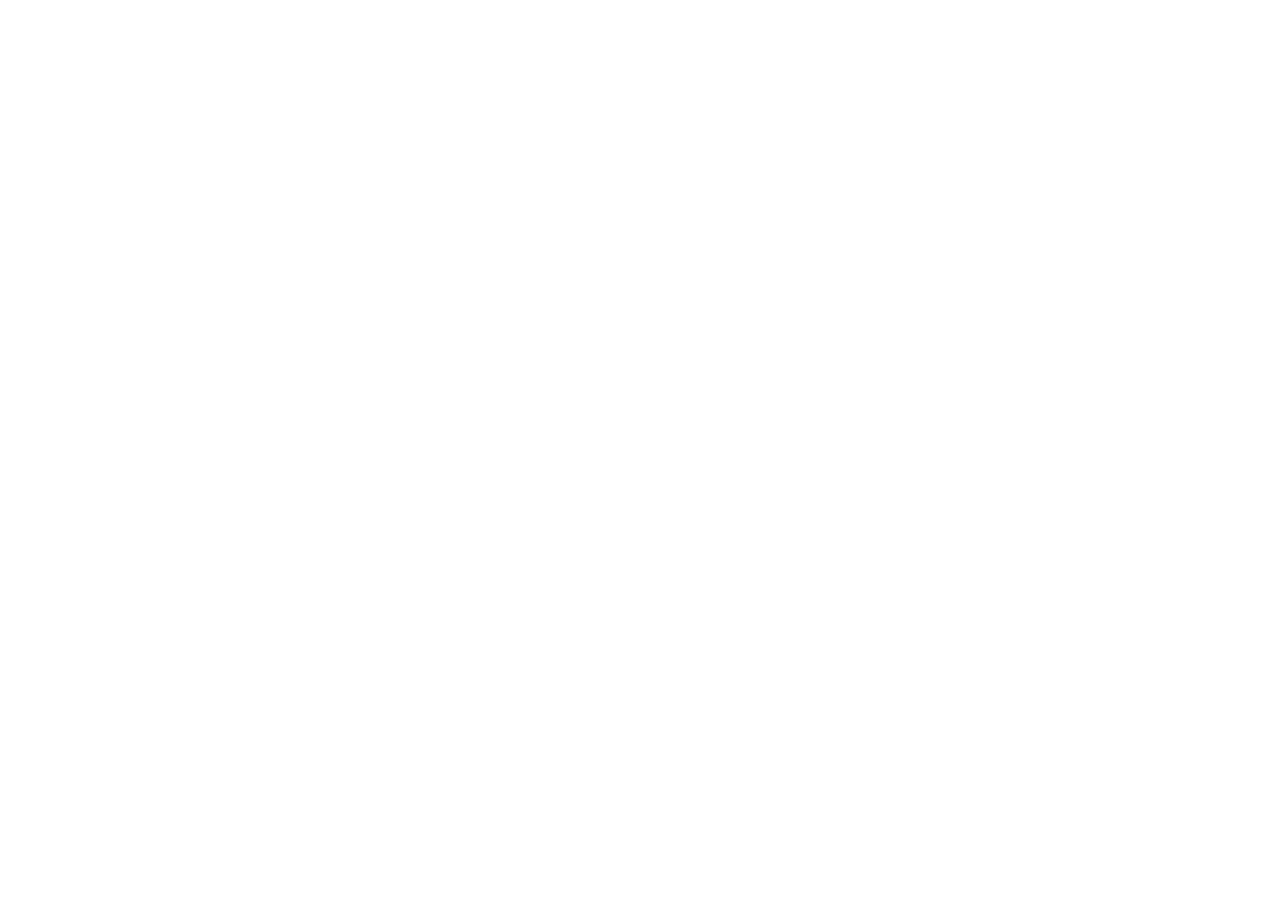
==== index.html @ 84afa35d "Initial commit" ====
<!DOCTYPE html>
<html lang="en">
<head>
    <meta charset="UTF-8">
    <meta name="viewport" content="width=device-width, initial-scale=1.0">
    <title>Module 4 Project</title>
</head>
<body>
    <div class="container">
        <div class="anchor"></div>
    </div>
    <script src="/src/app.js"></script>
</body>
</html>
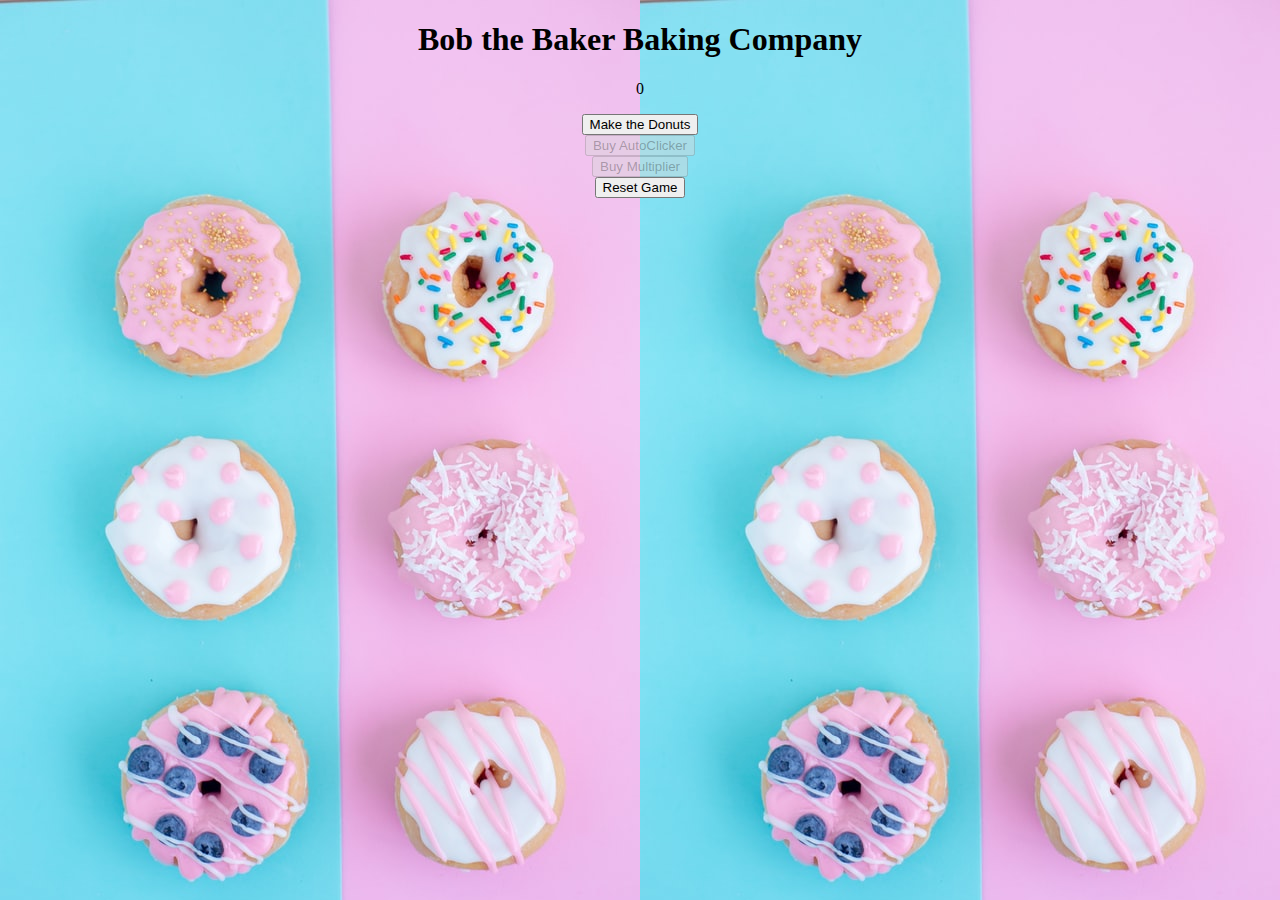
==== commit cb34eb18: "working buttons" ====
--- a/index.html
+++ b/index.html
@@ -1,14 +1,35 @@
 <!DOCTYPE html>
 <html lang="en">
+
+</html>
+
 <head>
     <meta charset="UTF-8">
     <meta name="viewport" content="width=device-width, initial-scale=1.0">
-    <title>Module 4 Project</title>
+    <link href="src/css/style.css" rel="stylesheet" />
+    <title>Bob the Baker Baking Company</title>
 </head>
+
 <body>
+    <h1>Bob the Baker Baking Company</h1>
+    <nav>
+        <!-- <ul>
+            <li>About Bob the Baker Baking Company</li>
+            <li>Donut Maker, inspired by Cookie Clicker</li>
+            <li>About the Developer</li>
+        </ul> -->
+    </nav>
+    <p class="donutCount">Display Donut Count</p>
+    <div class="donutMaker"><button class="makeDonutButton">Make the Donuts</button></div>
+    <div class="autoClicker"><button class="autoClickerButton">Buy AutoClicker</button></div>
+    <div class="clickMultiplier"><button class="buyMultiplier">Buy Multiplier</button></div>
+    <div class="reset"><button class="resetGame">Reset Game</button></div>
     <div class="container">
         <div class="anchor"></div>
     </div>
-    <script src="/src/app.js"></script>
+
+    <!-- <script src="/src/js/DonutMaker.js" type="module"></script> -->
+    <script src="./src/js/app.js"></script>
 </body>
+
 </html>--- a/src/css/style.css
+++ b/src/css/style.css
@@ -0,0 +1,6 @@
+body {
+  background-color: rgb(214, 191, 164);
+  background-image: url("/src/images/fancydonuts.jpg");
+  background-repeat: repeat-x;
+  text-align: center;
+}
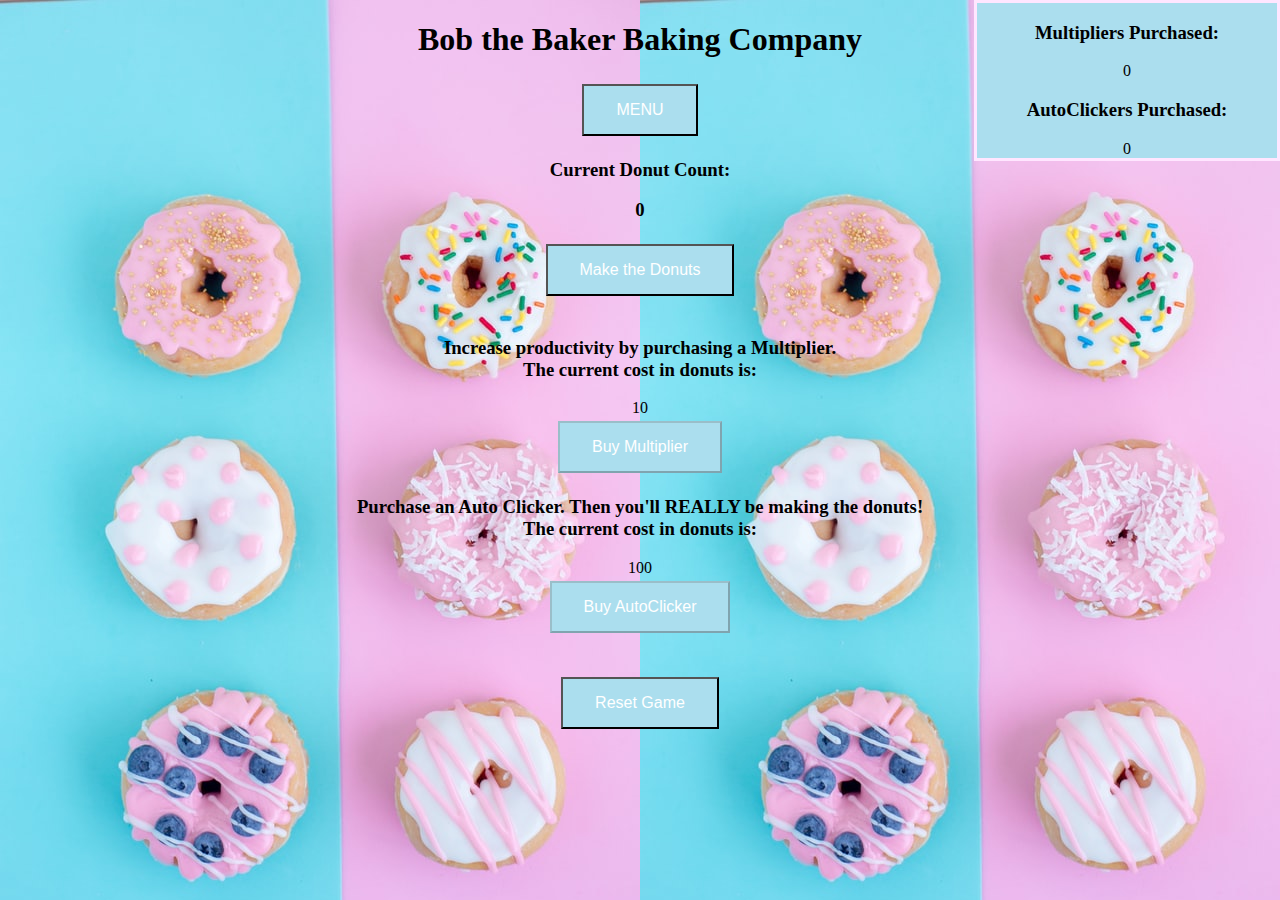
==== commit 7dd9ec27: "All counters work!" ====
--- a/index.html
+++ b/index.html
@@ -12,24 +12,47 @@
 
 <body>
     <h1>Bob the Baker Baking Company</h1>
-    <nav>
-        <!-- <ul>
-            <li>About Bob the Baker Baking Company</li>
-            <li>Donut Maker, inspired by Cookie Clicker</li>
-            <li>About the Developer</li>
-        </ul> -->
-    </nav>
-    <p class="donutCount">Display Donut Count</p>
-    <div class="donutMaker"><button class="makeDonutButton">Make the Donuts</button></div>
-    <div class="autoClicker"><button class="autoClickerButton">Buy AutoClicker</button></div>
-    <div class="clickMultiplier"><button class="buyMultiplier">Buy Multiplier</button></div>
-    <div class="reset"><button class="resetGame">Reset Game</button></div>
-    <div class="container">
-        <div class="anchor"></div>
+    <div class="dropdown">
+        <button class="dropdown">MENU</button>
+        <div class="dropdown-content">
+            <a href="/bob.html">About Bob the Baker Baking Company</a>
+            <a href="https://orteil.dashnet.org/cookieclicker/">Donut Maker is inspired by Cookie Clicker</a>
+            <a href="/contact.html">About the Developer</a>
+        </div>
     </div>
 
-    <!-- <script src="/src/js/DonutMaker.js" type="module"></script> -->
-    <script src="./src/js/app.js"></script>
+    <h3>Current Donut Count:</h3>
+    <h3 class="donutCount">Display Donut Count</h3>
+    <div class="donutMaker"><button class="makeDonutButton">Make the Donuts</button></div>
+    <br>
+
+    <div class="fixed">
+        <h3>Multipliers Purchased:</h3>
+        <div class="multiplierCount">Multiplier Count</div>
+        <h3>AutoClickers Purchased:</h3>
+        <div class="autoClickerCount">Auto Clicker Count</div>
+    </div>
+
+    <h3>Increase productivity by purchasing a Multiplier. <br>
+        The current cost in donuts is:</h3>
+    <div class="multiplierCost">Multiplier Cost</div>
+    <div class="clickMultiplier"><button class="buyMultiplier">Buy Multiplier</button></div>
+
+
+
+    <h3>Purchase an Auto Clicker. Then you'll REALLY be making the donuts! 
+        <br>
+        The current cost in donuts is:</h3>
+    <div class="autoClickerCost">Auto Clicker Cost</div>
+    <div class="autoClicker"><button class="autoClickerButton">Buy AutoClicker</button></div>
+
+    <br>
+    <br>
+    <div class="reset"><button class="resetGame">Reset Game</button></div>
+
+
+    <script src="./src/js/app.js" type="module"></script>
+    <!-- <script src="./src/js/DonutMaker.js"></script> -->
 </body>
 
 </html>--- a/src/css/style.css
+++ b/src/css/style.css
@@ -1,6 +1,86 @@
 body {
   background-color: rgb(214, 191, 164);
   background-image: url("/src/images/fancydonuts.jpg");
-  background-repeat: repeat-x;
   text-align: center;
 }
+
+
+button {
+  background-color: rgb(171, 222, 238);
+  color: white;
+  padding: 15px 32px;
+  text-align: center;
+  text-decoration: none;
+  display: inline-block;
+  font-size: 16px;
+  margin: 4px 2px;
+  cursor: pointer;
+}
+
+.dropbtn {
+  background-color: pink;
+  color: white;
+  padding: 10px;
+  font-size: 12px;
+  border: none;
+  cursor: pointer;
+}
+
+/* The container <div> - needed to position the dropdown content */
+.dropdown {
+  position: relative;
+  display: inline-block;
+  justify-content: left;
+}
+
+/* Dropdown Content (Hidden by Default) */
+.dropdown-content {
+  display: none;
+  position: absolute;
+  background-color: #ffe6ff;
+  min-width: 300px;
+  box-shadow: 0px 8px 16px 0px rgba(0, 0, 0, 0.2);
+  z-index: 1;
+}
+
+/* Links inside the dropdown */
+.dropdown-content a {
+  color: black;
+  padding: 12px 16px;
+  text-decoration: none;
+  display: block;
+}
+
+/* Change color of dropdown links on hover */
+.dropdown-content a:hover {
+  background-color: #f1f1f1;
+}
+
+/* Show the dropdown menu on hover */
+.dropdown:hover .dropdown-content {
+  display: block;
+}
+
+/* Change the background color of the dropdown button when the dropdown content is shown */
+.dropdown:hover .dropbtn {
+  background-color: #f1f1f1;
+}
+
+.box {
+  text-align: center;
+  margin: auto;
+  width: 300px;
+  height: 600px;
+  padding: 15px;
+  box-sizing: border-box;
+  border: 3px solid #ffe6ff;
+  background-color: rgb(171, 222, 238);
+}
+div.fixed {
+  position: fixed;
+  top: 0;
+  right: 0;
+  width: 300px;
+  border: 3px solid #ffe6ff;
+  background-color: rgb(171, 222, 238);
+}
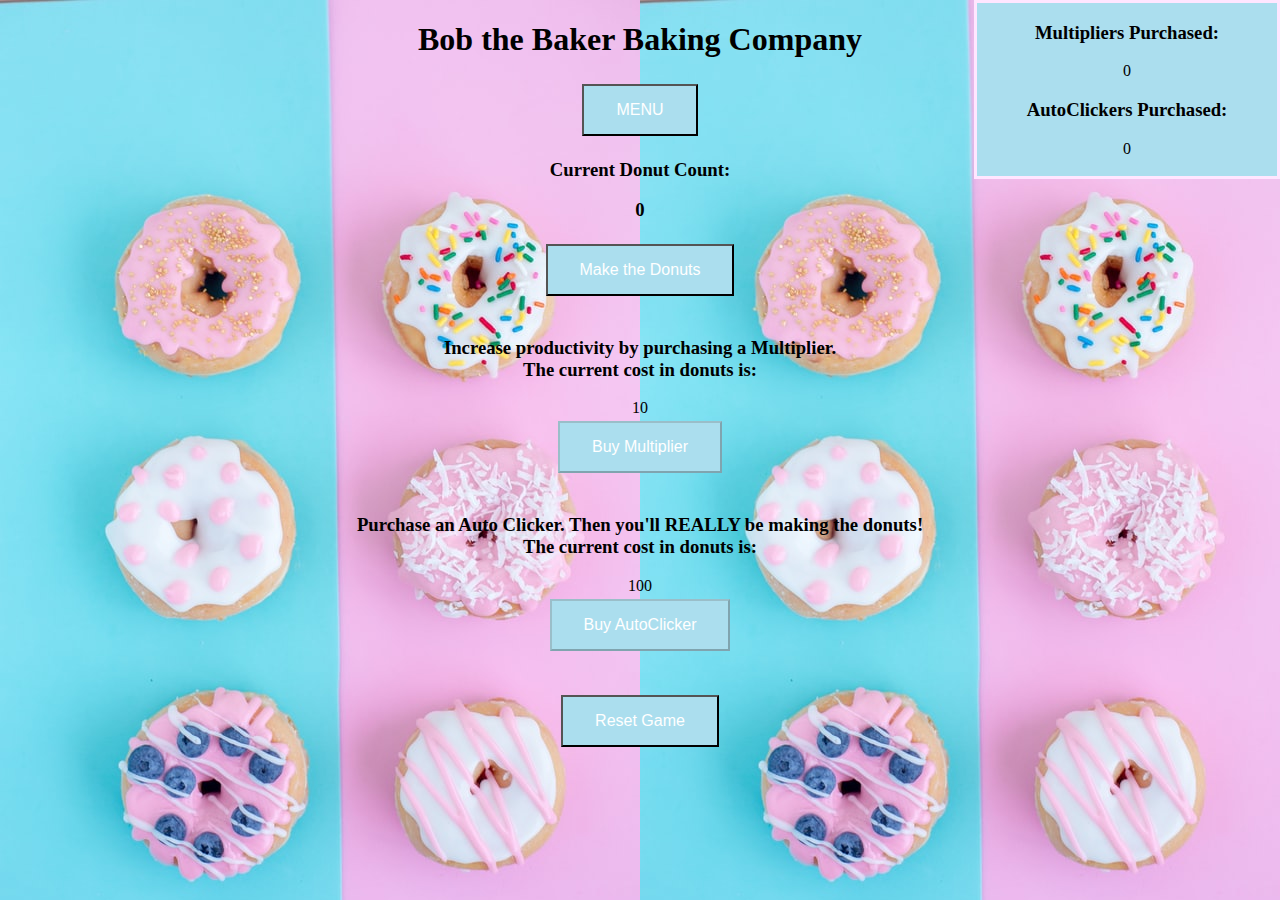
==== commit dda5fce3: "All functions work!" ====
--- a/index.html
+++ b/index.html
@@ -31,18 +31,18 @@
         <div class="multiplierCount">Multiplier Count</div>
         <h3>AutoClickers Purchased:</h3>
         <div class="autoClickerCount">Auto Clicker Count</div>
+        <br>
     </div>
 
     <h3>Increase productivity by purchasing a Multiplier. <br>
         The current cost in donuts is:</h3>
     <div class="multiplierCost">Multiplier Cost</div>
     <div class="clickMultiplier"><button class="buyMultiplier">Buy Multiplier</button></div>
-
-
-
-    <h3>Purchase an Auto Clicker. Then you'll REALLY be making the donuts! 
+    <br>
+    <h3>Purchase an Auto Clicker. Then you'll REALLY be making the donuts!
         <br>
-        The current cost in donuts is:</h3>
+        The current cost in donuts is:
+    </h3>
     <div class="autoClickerCost">Auto Clicker Cost</div>
     <div class="autoClicker"><button class="autoClickerButton">Buy AutoClicker</button></div>
 
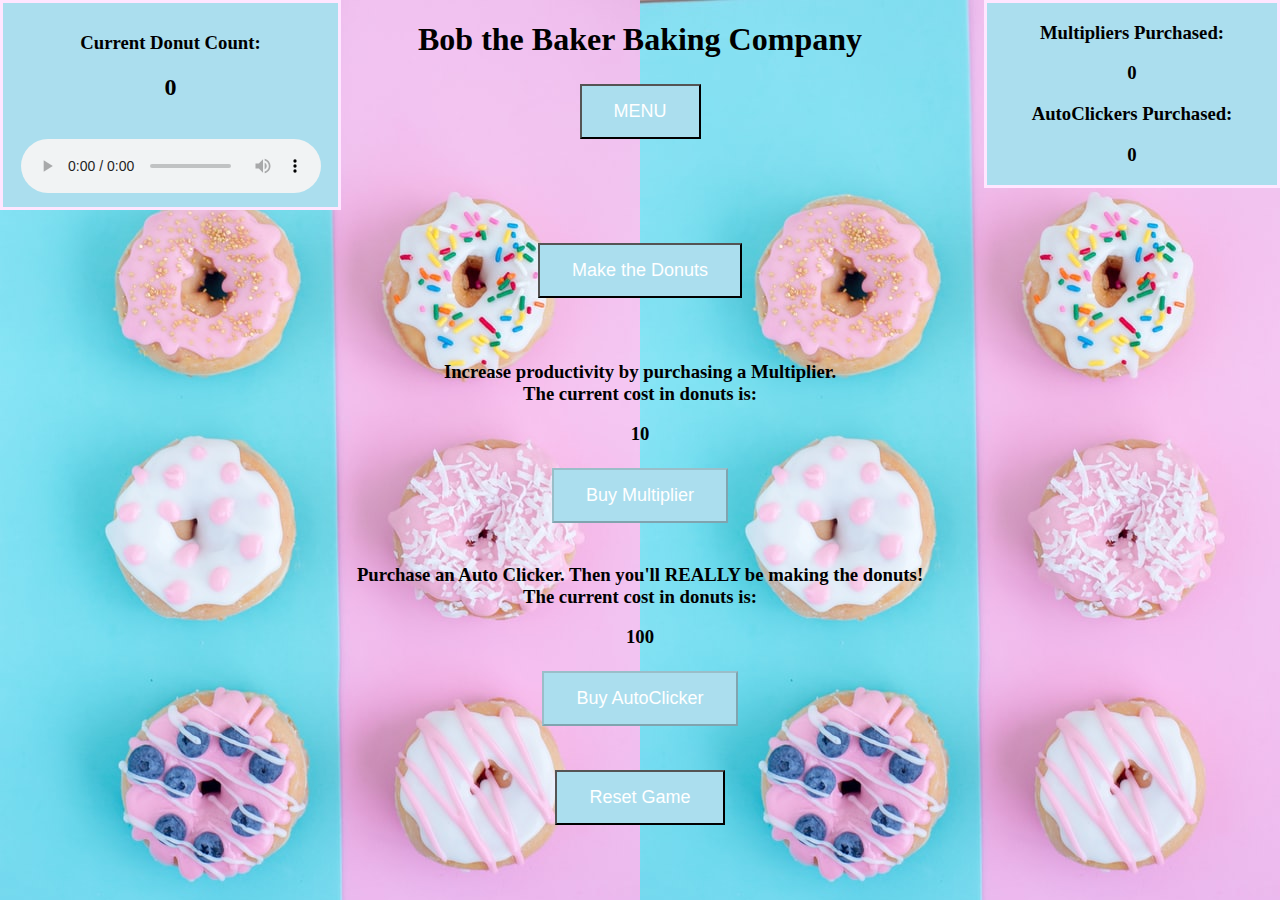
==== commit cdd1f477: "Added audio and rounded integers." ====
--- a/index.html
+++ b/index.html
@@ -21,29 +21,37 @@
         </div>
     </div>
 
-    <h3>Current Donut Count:</h3>
-    <h3 class="donutCount">Display Donut Count</h3>
-    <div class="donutMaker"><button class="makeDonutButton">Make the Donuts</button></div>
+    <div class="fixed2">
+        <h3>Current Donut Count:</h3>
+        <h2 class="donutCount">Display Donut Count</h2>
+        <br>
+        <audio controls loop>
+            <source src="src/sound/jeopardy.mp3" type="audio/mpeg">
+            Your browser does not support this audio element.
+        </audio>
+    </div>
     <br>
 
     <div class="fixed">
         <h3>Multipliers Purchased:</h3>
-        <div class="multiplierCount">Multiplier Count</div>
+        <h3 class="multiplierCount">Multiplier Count</h3>
         <h3>AutoClickers Purchased:</h3>
-        <div class="autoClickerCount">Auto Clicker Count</div>
-        <br>
+        <h3 class="autoClickerCount">Auto Clicker Count</h3>
     </div>
+    <br>
+    <br>
+    <div class="donutMaker"><button class="makeDonutButton">Make the Donuts</button></div>
 
     <h3>Increase productivity by purchasing a Multiplier. <br>
         The current cost in donuts is:</h3>
-    <div class="multiplierCost">Multiplier Cost</div>
+    <h3 class="multiplierCost">Multiplier Cost</h3>
     <div class="clickMultiplier"><button class="buyMultiplier">Buy Multiplier</button></div>
     <br>
     <h3>Purchase an Auto Clicker. Then you'll REALLY be making the donuts!
         <br>
         The current cost in donuts is:
     </h3>
-    <div class="autoClickerCost">Auto Clicker Cost</div>
+    <h3 class="autoClickerCost">Auto Clicker Cost</h3>
     <div class="autoClicker"><button class="autoClickerButton">Buy AutoClicker</button></div>
 
     <br>
--- a/src/css/style.css
+++ b/src/css/style.css
@@ -3,7 +3,6 @@
   background-image: url("/src/images/fancydonuts.jpg");
   text-align: center;
 }
-
 
 button {
   background-color: rgb(171, 222, 238);
@@ -12,7 +11,7 @@
   text-align: center;
   text-decoration: none;
   display: inline-block;
-  font-size: 16px;
+  font-size: 18px;
   margin: 4px 2px;
   cursor: pointer;
 }
@@ -70,17 +69,34 @@
   text-align: center;
   margin: auto;
   width: 300px;
-  height: 600px;
+  height: 650px;
   padding: 15px;
   box-sizing: border-box;
   border: 3px solid #ffe6ff;
   background-color: rgb(171, 222, 238);
 }
+.donutMaker {
+  padding-top: 60px;
+  padding-bottom: 40px;
+}
+
 div.fixed {
   position: fixed;
   top: 0;
   right: 0;
-  width: 300px;
+  width: 290px;
   border: 3px solid #ffe6ff;
   background-color: rgb(171, 222, 238);
 }
+div.fixed2 {
+  position: fixed;
+  top: 0;
+  left: 0;
+  width: 315px;
+  border: 3px solid #ffe6ff;
+  background-color: rgb(171, 222, 238);
+  padding: 10px;
+}
+.initials {
+  font-family: "Dancing Script", cursive;
+}
